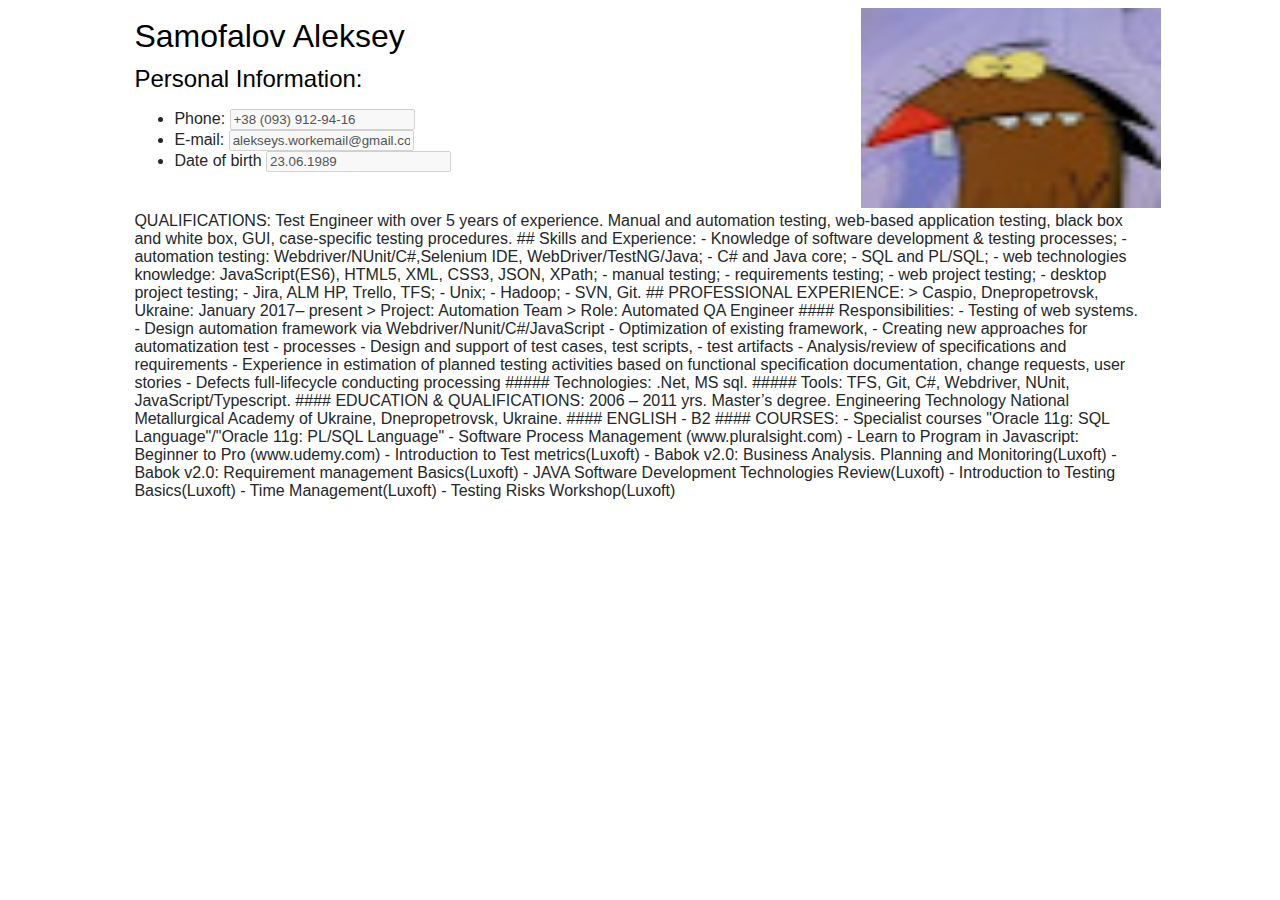
==== cv/index.html @ 08f561d4 "Init commit" ====
<!DOCTYPE html>
<html>

<head>
    <meta charset="UTF-8">
    <title>CV of Aleksey S.</title>
    <link rel="stylesheet" type="text/css" href="assets/style.css">
</head>

<body>
    <div class="container">
        <div class="content">
            <div class="personalinfo">
                <div>
                    <h1>Samofalov Aleksey</h1>
                    <h2>Personal Information:</h2>
                    <ul>
                        <li>
                            <label for="phone">Phone:</label>
                            <input name="phone" type="text" disabled value='+38 (093) 912-94-16'></input>
                        </li>
                        <li>
                            <label for="email">E-mail:</label>
                            <input name="email" type="email" disabled value='alekseys.workemail@gmail.com'></input>
                        </li>
                        <li>
                            <label for="birth">Date of birth</label>
                            <input name="birth" type="text" disabled value='23.06.1989'></input>
                        </li>
                    </ul>
                </div>
                <div>
                    <a id="myphoto" target="_blank" href="assets/img/photo.jpg">
                        <img src="assets/img/photo.jpg" alt="My ptoto">
                    </a>
                </div>
            </div>




            QUALIFICATIONS: Test Engineer with over 5 years of experience. Manual and automation testing, web-based
            application testing, black box and white
            box, GUI, case-specific testing procedures. ## Skills and Experience: - Knowledge of software development &
            testing processes; - automation testing: Webdriver/NUnit/C#,Selenium IDE, WebDriver/TestNG/Java; - C# and
            Java core; - SQL and PL/SQL;
            - web technologies knowledge: JavaScript(ES6), HTML5, XML, CSS3, JSON, XPath; - manual testing; -
            requirements testing; - web project testing; - desktop project testing; - Jira, ALM HP, Trello, TFS; - Unix;
            - Hadoop; - SVN, Git. ## PROFESSIONAL
            EXPERIENCE: > Caspio, Dnepropetrovsk, Ukraine: January 2017– present > Project: Automation Team > Role:
            Automated QA Engineer #### Responsibilities: - Testing of web systems. - Design automation framework via
            Webdriver/Nunit/C#/JavaScript - Optimization
            of existing framework, - Creating new approaches for automatization test - processes - Design and support of
            test cases, test scripts, - test artifacts - Analysis/review of specifications and requirements - Experience
            in estimation of planned
            testing activities based on functional specification documentation, change requests, user stories - Defects
            full-lifecycle conducting processing ##### Technologies: .Net, MS sql. ##### Tools: TFS, Git, C#, Webdriver,
            NUnit, JavaScript/Typescript.
            #### EDUCATION & QUALIFICATIONS: 2006 – 2011 yrs. Master’s degree. Engineering Technology National
            Metallurgical Academy of Ukraine, Dnepropetrovsk, Ukraine. #### ENGLISH - B2 #### COURSES: - Specialist
            courses "Oracle 11g: SQL Language"/"Oracle
            11g: PL/SQL Language" - Software Process Management (www.pluralsight.com) - Learn to Program in Javascript:
            Beginner to Pro (www.udemy.com) - Introduction to Test metrics(Luxoft) - Babok v2.0: Business Analysis.
            Planning and Monitoring(Luxoft)
            - Babok v2.0: Requirement management Basics(Luxoft) - JAVA Software Development Technologies Review(Luxoft)
            - Introduction to Testing Basics(Luxoft) - Time Management(Luxoft) - Testing Risks Workshop(Luxoft)
        </div>
    </div>

</body>

</html>
---- cv/assets/style.css ----
.container {
    margin: 0, 0;
    max-width: 1024px;
    margin: 0 10%;
    display: flex;
    align-items: center;
    justify-content: center;
    color: rgb(36, 39, 41);
    font-family: "Segoe UI", Arial, sans-serif;
}
.content{
    display: clear;
}
.personalinfo{
    display: flex; 
    flex-direction: row;
    justify-content: space-between;
    
}
h1,h2,h3,h4,h5,h6 {
    font-weight: 400;
    margin: 10px 0;
    color: #000;
}
img{
    padding: 0 5%;
    width:300px;
    height:200px;
}

@media (max-width: 850px) {
    .container {
        margin: 0 10%;
    }
}

@media (max-width: 400px) {
    .container {
        margin: 0 0%;
    }
}
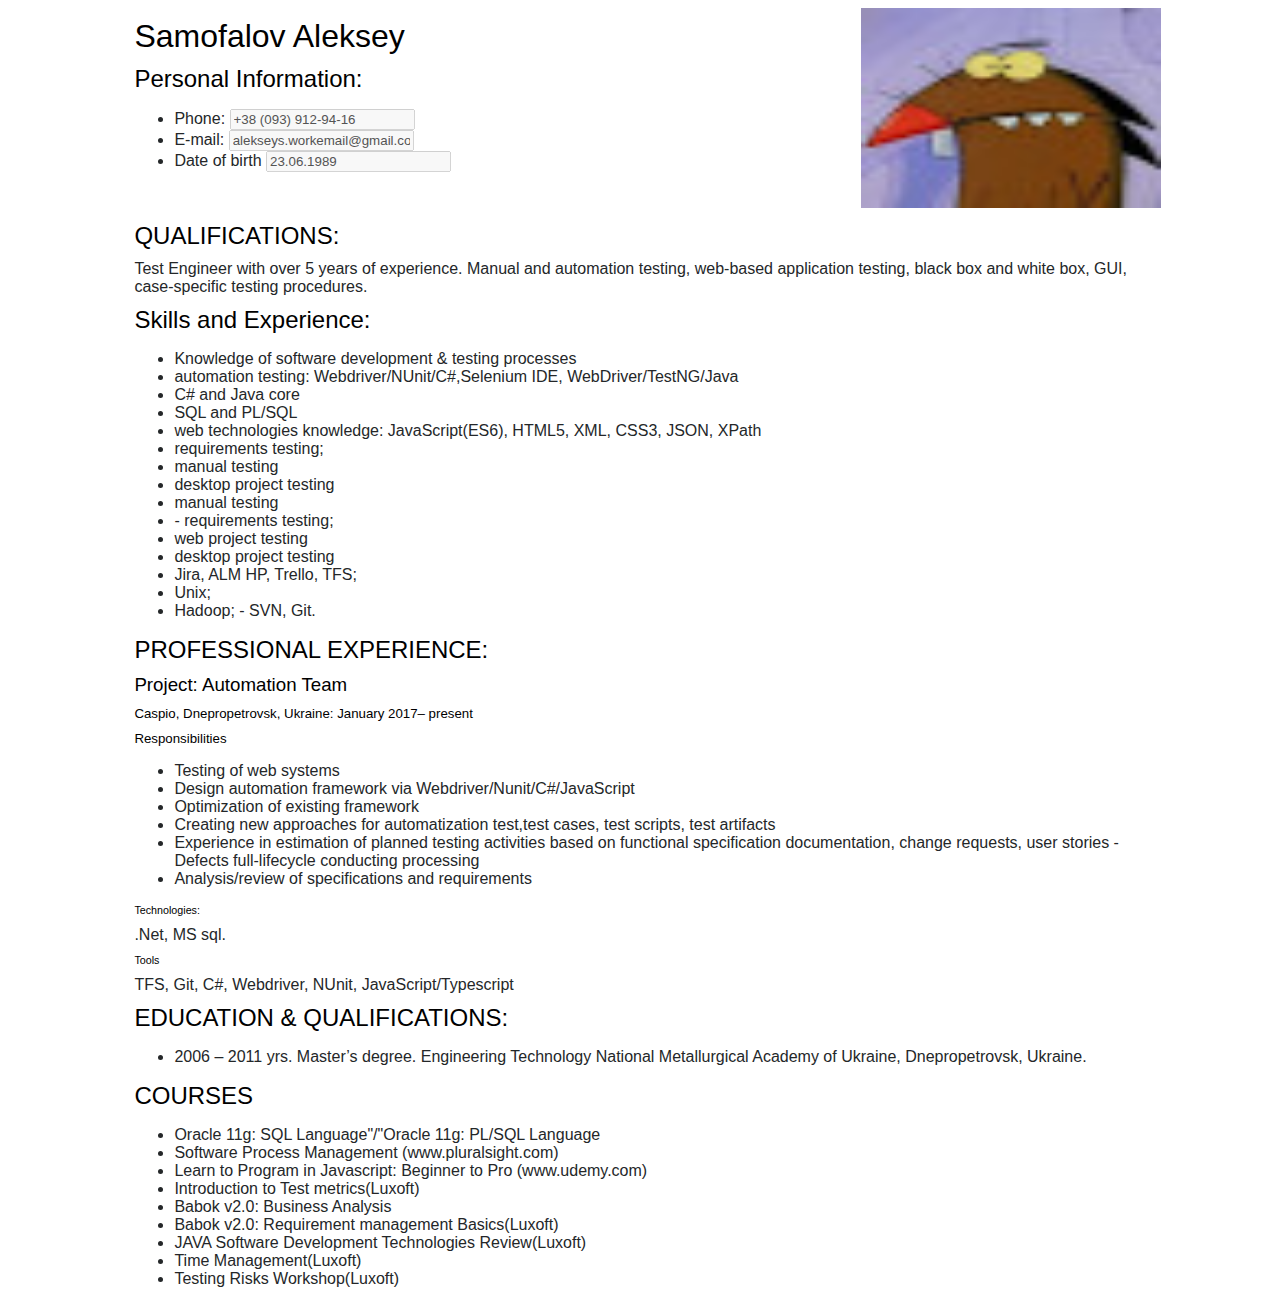
==== commit 48ec9b19: "Fix html" ====
--- a/cv/index.html
+++ b/cv/index.html
@@ -35,35 +35,84 @@
                     </a>
                 </div>
             </div>
+            <h2>QUALIFICATIONS:</h2>
 
 
 
+            Test Engineer with over 5 years of experience. Manual and automation testing, web-based
+            application testing, black box and white
+            box, GUI, case-specific testing procedures.
+            <div class="skills">
+                <h2>Skills and Experience:</h2>
+                <ul>
+                    <li>Knowledge of software development & testing processes</li>
+                    <li>automation testing: Webdriver/NUnit/C#,Selenium IDE, WebDriver/TestNG/Java</li>
+                    <li>C# and Java core</li>
+                    <li>SQL and PL/SQL</li>
+                    <li>web technologies knowledge: JavaScript(ES6), HTML5, XML, CSS3, JSON, XPath</li>
+                    <li>requirements testing;</li>
+                    <li>manual testing</li>
+                    <li>desktop project testing</li>
+                    <li>manual testing</li>
+                    <li>-
+                        requirements testing;</li>
+                    <li>web project testing</li>
+                    <li>desktop project testing</li>
+                    <li>Jira, ALM HP, Trello, TFS;</li>
+                    <li>Unix;</li>
+                    <li>Hadoop; - SVN, Git.</li>
+                </ul>
+            </div>
 
-            QUALIFICATIONS: Test Engineer with over 5 years of experience. Manual and automation testing, web-based
-            application testing, black box and white
-            box, GUI, case-specific testing procedures. ## Skills and Experience: - Knowledge of software development &
-            testing processes; - automation testing: Webdriver/NUnit/C#,Selenium IDE, WebDriver/TestNG/Java; - C# and
-            Java core; - SQL and PL/SQL;
-            - web technologies knowledge: JavaScript(ES6), HTML5, XML, CSS3, JSON, XPath; - manual testing; -
-            requirements testing; - web project testing; - desktop project testing; - Jira, ALM HP, Trello, TFS; - Unix;
-            - Hadoop; - SVN, Git. ## PROFESSIONAL
-            EXPERIENCE: > Caspio, Dnepropetrovsk, Ukraine: January 2017– present > Project: Automation Team > Role:
-            Automated QA Engineer #### Responsibilities: - Testing of web systems. - Design automation framework via
-            Webdriver/Nunit/C#/JavaScript - Optimization
-            of existing framework, - Creating new approaches for automatization test - processes - Design and support of
-            test cases, test scripts, - test artifacts - Analysis/review of specifications and requirements - Experience
-            in estimation of planned
-            testing activities based on functional specification documentation, change requests, user stories - Defects
-            full-lifecycle conducting processing ##### Technologies: .Net, MS sql. ##### Tools: TFS, Git, C#, Webdriver,
-            NUnit, JavaScript/Typescript.
-            #### EDUCATION & QUALIFICATIONS: 2006 – 2011 yrs. Master’s degree. Engineering Technology National
-            Metallurgical Academy of Ukraine, Dnepropetrovsk, Ukraine. #### ENGLISH - B2 #### COURSES: - Specialist
-            courses "Oracle 11g: SQL Language"/"Oracle
-            11g: PL/SQL Language" - Software Process Management (www.pluralsight.com) - Learn to Program in Javascript:
-            Beginner to Pro (www.udemy.com) - Introduction to Test metrics(Luxoft) - Babok v2.0: Business Analysis.
-            Planning and Monitoring(Luxoft)
-            - Babok v2.0: Requirement management Basics(Luxoft) - JAVA Software Development Technologies Review(Luxoft)
-            - Introduction to Testing Basics(Luxoft) - Time Management(Luxoft) - Testing Risks Workshop(Luxoft)
+            <div class="prof">
+                <h2>PROFESSIONAL EXPERIENCE:</h2>
+                <h3>Project: Automation Team</h3>
+                <h5>Caspio, Dnepropetrovsk, Ukraine: January 2017– present</h5>
+                <h5>Responsibilities</h5>
+                <ul>
+                    <li>Testing of web systems</li>
+                    <li>Design automation framework via
+                        Webdriver/Nunit/C#/JavaScript</li>
+                    <li>Optimization
+                        of existing framework</li>
+                    <li>Creating new approaches for automatization test,test cases, test scripts, test artifacts</li>
+                    <li>Experience
+                        in estimation of planned
+                        testing activities based on functional specification documentation, change requests, user
+                        stories - Defects
+                        full-lifecycle conducting processing</li>
+                    <li>Analysis/review of specifications and requirements</li>
+
+                </ul>
+                <h6>Technologies:</h6>
+                <span>.Net, MS sql.</span>
+                <h6>Tools</h6>
+                <span>TFS, Git, C#, Webdriver,
+                    NUnit, JavaScript/Typescript</span>
+            </div>
+            <div class="education">
+                <h2>EDUCATION & QUALIFICATIONS:</h2>
+                <ul>
+                    <li>2006 – 2011 yrs. Master’s degree. Engineering Technology National
+                        Metallurgical Academy of Ukraine, Dnepropetrovsk, Ukraine.</li>
+                </ul>
+            </div>
+            <div class="courses">
+                <h2>COURSES</h2>
+                <ul>
+                    <li>Oracle 11g: SQL Language"/"Oracle
+                        11g: PL/SQL Language</li>
+                    <li>Software Process Management (www.pluralsight.com)</li>
+                    <li>Learn to Program in Javascript:
+                        Beginner to Pro (www.udemy.com)</li>
+                    <li>Introduction to Test metrics(Luxoft)</li>
+                    <li>Babok v2.0: Business Analysis</li>
+                    <li>Babok v2.0: Requirement management Basics(Luxoft)</li>
+                    <li>JAVA Software Development Technologies Review(Luxoft)</li>
+                    <li>Time Management(Luxoft)</li>
+                    <li>Testing Risks Workshop(Luxoft)</li>
+                </ul>
+            </div>
         </div>
     </div>
 
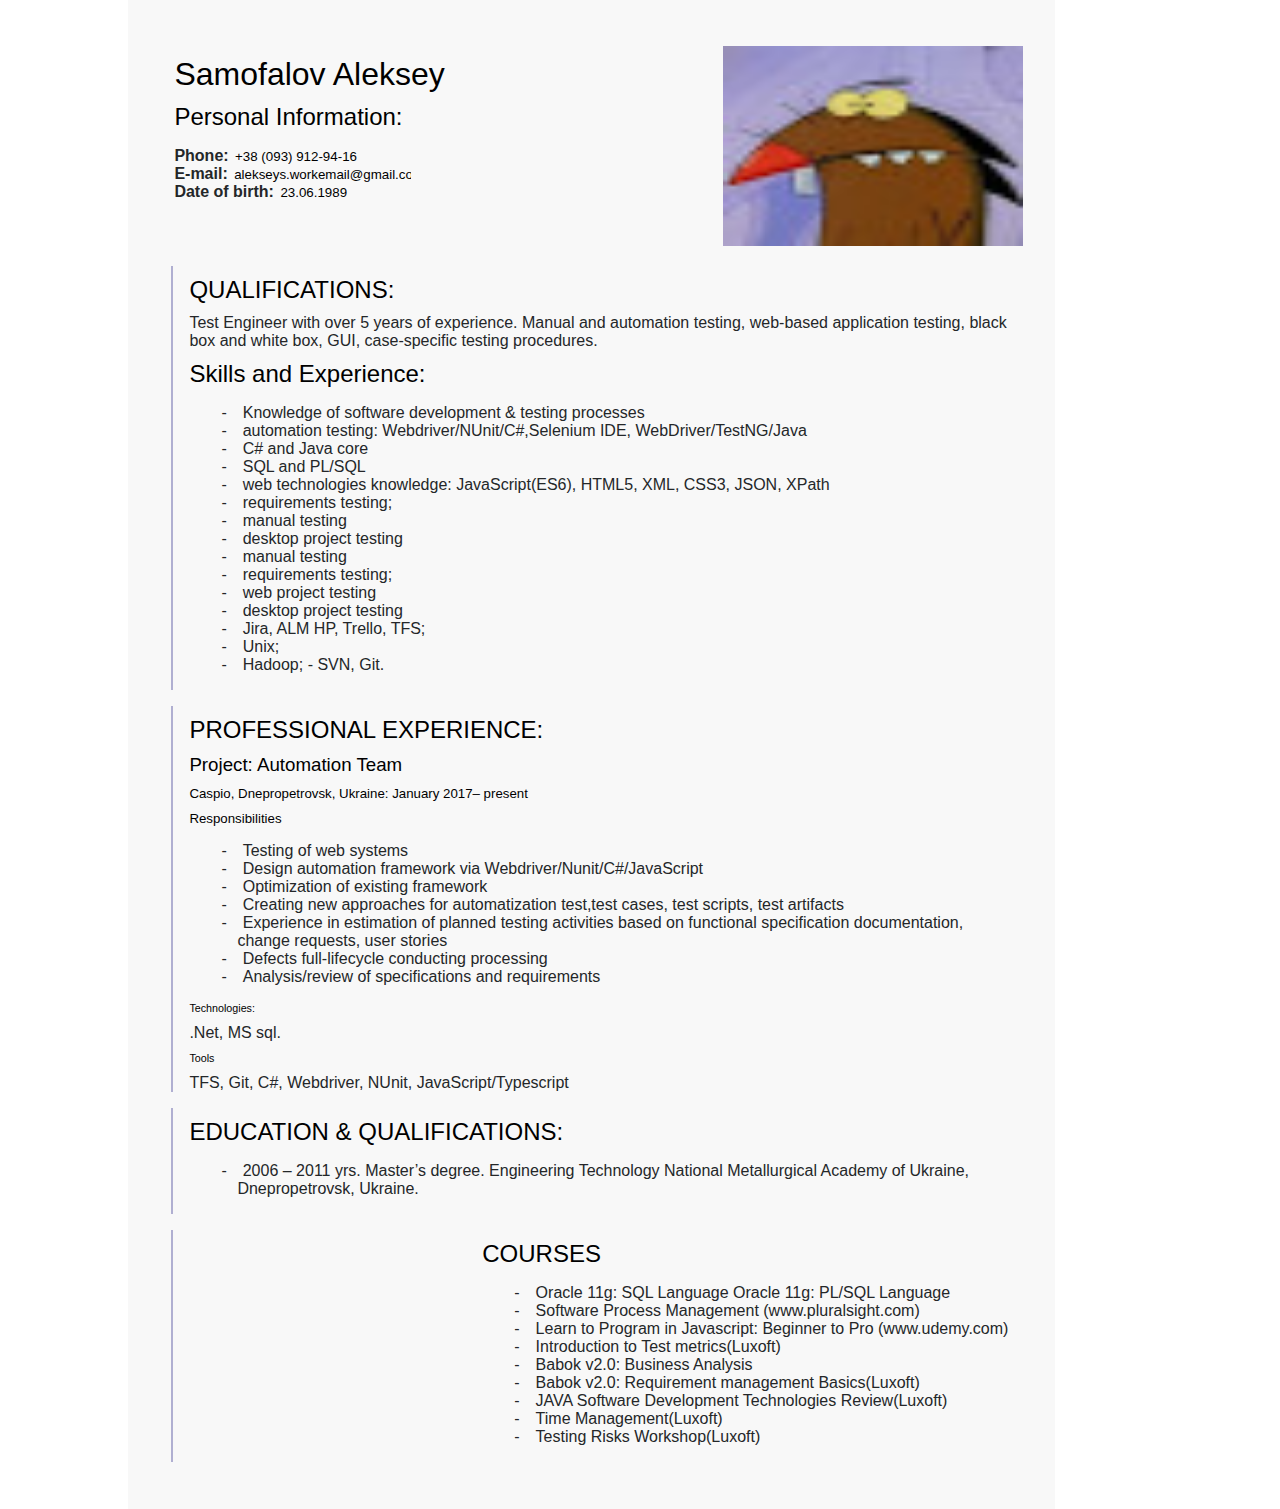
==== commit a665049f: "Fix media" ====
--- a/cv/index.html
+++ b/cv/index.html
@@ -10,17 +10,21 @@
 <body>
     <div class="container">
         <div class="content">
-            <div class="personalinfo">
-                <div>
-                    <h1>Samofalov Aleksey</h1>
+            <div class="personalinfo blocks">
+                <div class="block">
+
+                    <div>
+                        <h1>Samofalov Aleksey</h1>
+                    </div>
+
                     <h2>Personal Information:</h2>
-                    <ul>
+                    <ul class="personalIngoList">
                         <li>
-                            <label for="phone">Phone:</label>
+                            <label for="phone">Phone</label>
                             <input name="phone" type="text" disabled value='+38 (093) 912-94-16'></input>
                         </li>
                         <li>
-                            <label for="email">E-mail:</label>
+                            <label for="email">E-mail</label>
                             <input name="email" type="email" disabled value='alekseys.workemail@gmail.com'></input>
                         </li>
                         <li>
@@ -29,89 +33,97 @@
                         </li>
                     </ul>
                 </div>
-                <div>
+                <div class="block">
                     <a id="myphoto" target="_blank" href="assets/img/photo.jpg">
                         <img src="assets/img/photo.jpg" alt="My ptoto">
                     </a>
                 </div>
+
             </div>
-            <h2>QUALIFICATIONS:</h2>
 
 
 
-            Test Engineer with over 5 years of experience. Manual and automation testing, web-based
-            application testing, black box and white
-            box, GUI, case-specific testing procedures.
-            <div class="skills">
-                <h2>Skills and Experience:</h2>
-                <ul>
-                    <li>Knowledge of software development & testing processes</li>
-                    <li>automation testing: Webdriver/NUnit/C#,Selenium IDE, WebDriver/TestNG/Java</li>
-                    <li>C# and Java core</li>
-                    <li>SQL and PL/SQL</li>
-                    <li>web technologies knowledge: JavaScript(ES6), HTML5, XML, CSS3, JSON, XPath</li>
-                    <li>requirements testing;</li>
-                    <li>manual testing</li>
-                    <li>desktop project testing</li>
-                    <li>manual testing</li>
-                    <li>-
-                        requirements testing;</li>
-                    <li>web project testing</li>
-                    <li>desktop project testing</li>
-                    <li>Jira, ALM HP, Trello, TFS;</li>
-                    <li>Unix;</li>
-                    <li>Hadoop; - SVN, Git.</li>
-                </ul>
+            <div class="skills blocks">
+                <div class="verticalline"></div>
+                <div>
+                    <h2>QUALIFICATIONS:</h2>
+                    Test Engineer with over 5 years of experience. Manual and automation testing, web-based application
+                    testing, black box and white box, GUI, case-specific testing procedures.
+                    <h2>Skills and Experience:</h2>
+                    <ul>
+                        <li>Knowledge of software development & testing processes</li>
+                        <li>automation testing: Webdriver/NUnit/C#,Selenium IDE, WebDriver/TestNG/Java</li>
+                        <li>C# and Java core</li>
+                        <li>SQL and PL/SQL</li>
+                        <li>web technologies knowledge: JavaScript(ES6), HTML5, XML, CSS3, JSON, XPath</li>
+                        <li>requirements testing;</li>
+                        <li>manual testing</li>
+                        <li>desktop project testing</li>
+                        <li>manual testing</li>
+                        <li>requirements testing;</li>
+                        <li>web project testing</li>
+                        <li>desktop project testing</li>
+                        <li>Jira, ALM HP, Trello, TFS;</li>
+                        <li>Unix;</li>
+                        <li>Hadoop; - SVN, Git.</li>
+                    </ul>
+                </div>
             </div>
 
-            <div class="prof">
-                <h2>PROFESSIONAL EXPERIENCE:</h2>
-                <h3>Project: Automation Team</h3>
-                <h5>Caspio, Dnepropetrovsk, Ukraine: January 2017– present</h5>
-                <h5>Responsibilities</h5>
-                <ul>
-                    <li>Testing of web systems</li>
-                    <li>Design automation framework via
-                        Webdriver/Nunit/C#/JavaScript</li>
-                    <li>Optimization
-                        of existing framework</li>
-                    <li>Creating new approaches for automatization test,test cases, test scripts, test artifacts</li>
-                    <li>Experience
-                        in estimation of planned
-                        testing activities based on functional specification documentation, change requests, user
-                        stories - Defects
-                        full-lifecycle conducting processing</li>
-                    <li>Analysis/review of specifications and requirements</li>
+            <div class="blocks">
+                <div class="verticalline"></div>
+                <div>
+                    <h2>PROFESSIONAL EXPERIENCE:</h2>
+                    <h3>Project: Automation Team</h3>
+                    <h5>Caspio, Dnepropetrovsk, Ukraine: January 2017– present</h5>
+                    <h5>Responsibilities</h5>
+                    <ul>
+                        <li>Testing of web systems</li>
+                        <li>Design automation framework via Webdriver/Nunit/C#/JavaScript
+                        </li>
+                        <li>Optimization of existing framework</li>
+                        <li>Creating new approaches for automatization test,test cases, test scripts, test artifacts
+                        </li>
+                        <li>Experience in estimation of planned testing activities based on functional specification
+                            documentation, change requests, user stories</li>
+                        <li>Defects full-lifecycle conducting processing</li>
+                        <li>Analysis/review of specifications and requirements</li>
 
-                </ul>
-                <h6>Technologies:</h6>
-                <span>.Net, MS sql.</span>
-                <h6>Tools</h6>
-                <span>TFS, Git, C#, Webdriver,
-                    NUnit, JavaScript/Typescript</span>
+                    </ul>
+                    <h6>Technologies:</h6>
+                    <span>.Net, MS sql.</span>
+                    <h6>Tools</h6>
+                    <span>TFS, Git, C#, Webdriver,
+                        NUnit, JavaScript/Typescript</span>
+                </div>
+
             </div>
-            <div class="education">
-                <h2>EDUCATION & QUALIFICATIONS:</h2>
-                <ul>
-                    <li>2006 – 2011 yrs. Master’s degree. Engineering Technology National
-                        Metallurgical Academy of Ukraine, Dnepropetrovsk, Ukraine.</li>
-                </ul>
+            <div class="blocks">
+                <div class="verticalline"></div>
+                <div>
+                    <h2>EDUCATION & QUALIFICATIONS:</h2>
+                    <ul>
+                        <li>2006 – 2011 yrs. Master’s degree. Engineering Technology National Metallurgical Academy of
+                            Ukraine, Dnepropetrovsk, Ukraine.</li>
+                    </ul>
+                </div>
             </div>
-            <div class="courses">
-                <h2>COURSES</h2>
-                <ul>
-                    <li>Oracle 11g: SQL Language"/"Oracle
-                        11g: PL/SQL Language</li>
-                    <li>Software Process Management (www.pluralsight.com)</li>
-                    <li>Learn to Program in Javascript:
-                        Beginner to Pro (www.udemy.com)</li>
-                    <li>Introduction to Test metrics(Luxoft)</li>
-                    <li>Babok v2.0: Business Analysis</li>
-                    <li>Babok v2.0: Requirement management Basics(Luxoft)</li>
-                    <li>JAVA Software Development Technologies Review(Luxoft)</li>
-                    <li>Time Management(Luxoft)</li>
-                    <li>Testing Risks Workshop(Luxoft)</li>
-                </ul>
+            <div class="blocks">
+                <div class="verticalline"></div>
+                <div>
+                    <h2>COURSES</h2>
+                    <ul>
+                        <li>Oracle 11g: SQL Language Oracle 11g: PL/SQL Language</li>
+                        <li>Software Process Management (www.pluralsight.com)</li>
+                        <li>Learn to Program in Javascript: Beginner to Pro (www.udemy.com)</li>
+                        <li>Introduction to Test metrics(Luxoft)</li>
+                        <li>Babok v2.0: Business Analysis</li>
+                        <li>Babok v2.0: Requirement management Basics(Luxoft)</li>
+                        <li>JAVA Software Development Technologies Review(Luxoft)</li>
+                        <li>Time Management(Luxoft)</li>
+                        <li>Testing Risks Workshop(Luxoft)</li>
+                    </ul>
+                </div>
             </div>
         </div>
     </div>
--- a/cv/assets/style.css
+++ b/cv/assets/style.css
@@ -1,41 +1,113 @@
+body {
+    margin: 0;
+    padding: 0;
+}
+
 .container {
-    margin: 0, 0;
-    max-width: 1024px;
-    margin: 0 10%;
+    max-width: 850px;
+    margin: 0% 10% 0%;
+    padding: 3%;
     display: flex;
     align-items: center;
     justify-content: center;
     color: rgb(36, 39, 41);
     font-family: "Segoe UI", Arial, sans-serif;
+    background: #f8f8f8f0;
 }
-.content{
+
+.content {
     display: clear;
 }
-.personalinfo{
-    display: flex; 
+
+.personalinfo, .blocks {
+    display: flex;
     flex-direction: row;
     justify-content: space-between;
-    
+    padding: 0.5em;
 }
-h1,h2,h3,h4,h5,h6 {
+
+.verticalline {
+    border-left: 2px solid #b0afd1;
+    margin-left: -3px;
+    margin-right: 1em;
+    top: 0;
+}
+
+h1, h2, h3, h4, h5, h6 {
     font-weight: 400;
     margin: 10px 0;
     color: #000;
 }
-img{
+
+ul {
+    list-style: none;
+    margin-left: 0;
+    padding-left: 2em;
+}
+
+.personalinfo ul {
+    padding: 0;
+}
+
+ul:not(.personalIngoList)>li {
+    padding-left: 1em;
+    text-indent: -1em;
+}
+
+ul:not(.personalIngoList)>li:before {
+    content: "-";
+    padding-right: 1em;
+}
+
+img {
     padding: 0 5%;
-    width:300px;
-    height:200px;
+    width: 300px;
+    height: 200px;
+}
+
+label {
+    font-weight: bold;
+}
+
+label:after {
+    content: ":";
+}
+
+input {
+    border: 0;
+    outline: none;
+    color: #000;
+    color: rgb(0, 0, 0);
+    background: #f8f8f8f0;
 }
 
 @media (max-width: 850px) {
     .container {
         margin: 0 10%;
+        display: flex;
+    }
+    .personalinfo {
+        display: flex;
+        flex-direction: column-reverse;
+        align-items: center;
     }
 }
 
-@media (max-width: 400px) {
+@media (max-width: 560px) {
     .container {
-        margin: 0 0%;
+        margin: 1% 1%;
+        padding: 0%;
+        min-width: 320px;
+    }
+    img {
+        padding: 0%;
+        width: 150px;
+        height: 100px;
+    }
+    h1, h2, h3, h4, h5, h6 {
+        font-weight: 320;
+    }
+    ul {
+        padding-left: 0.25em;
     }
 }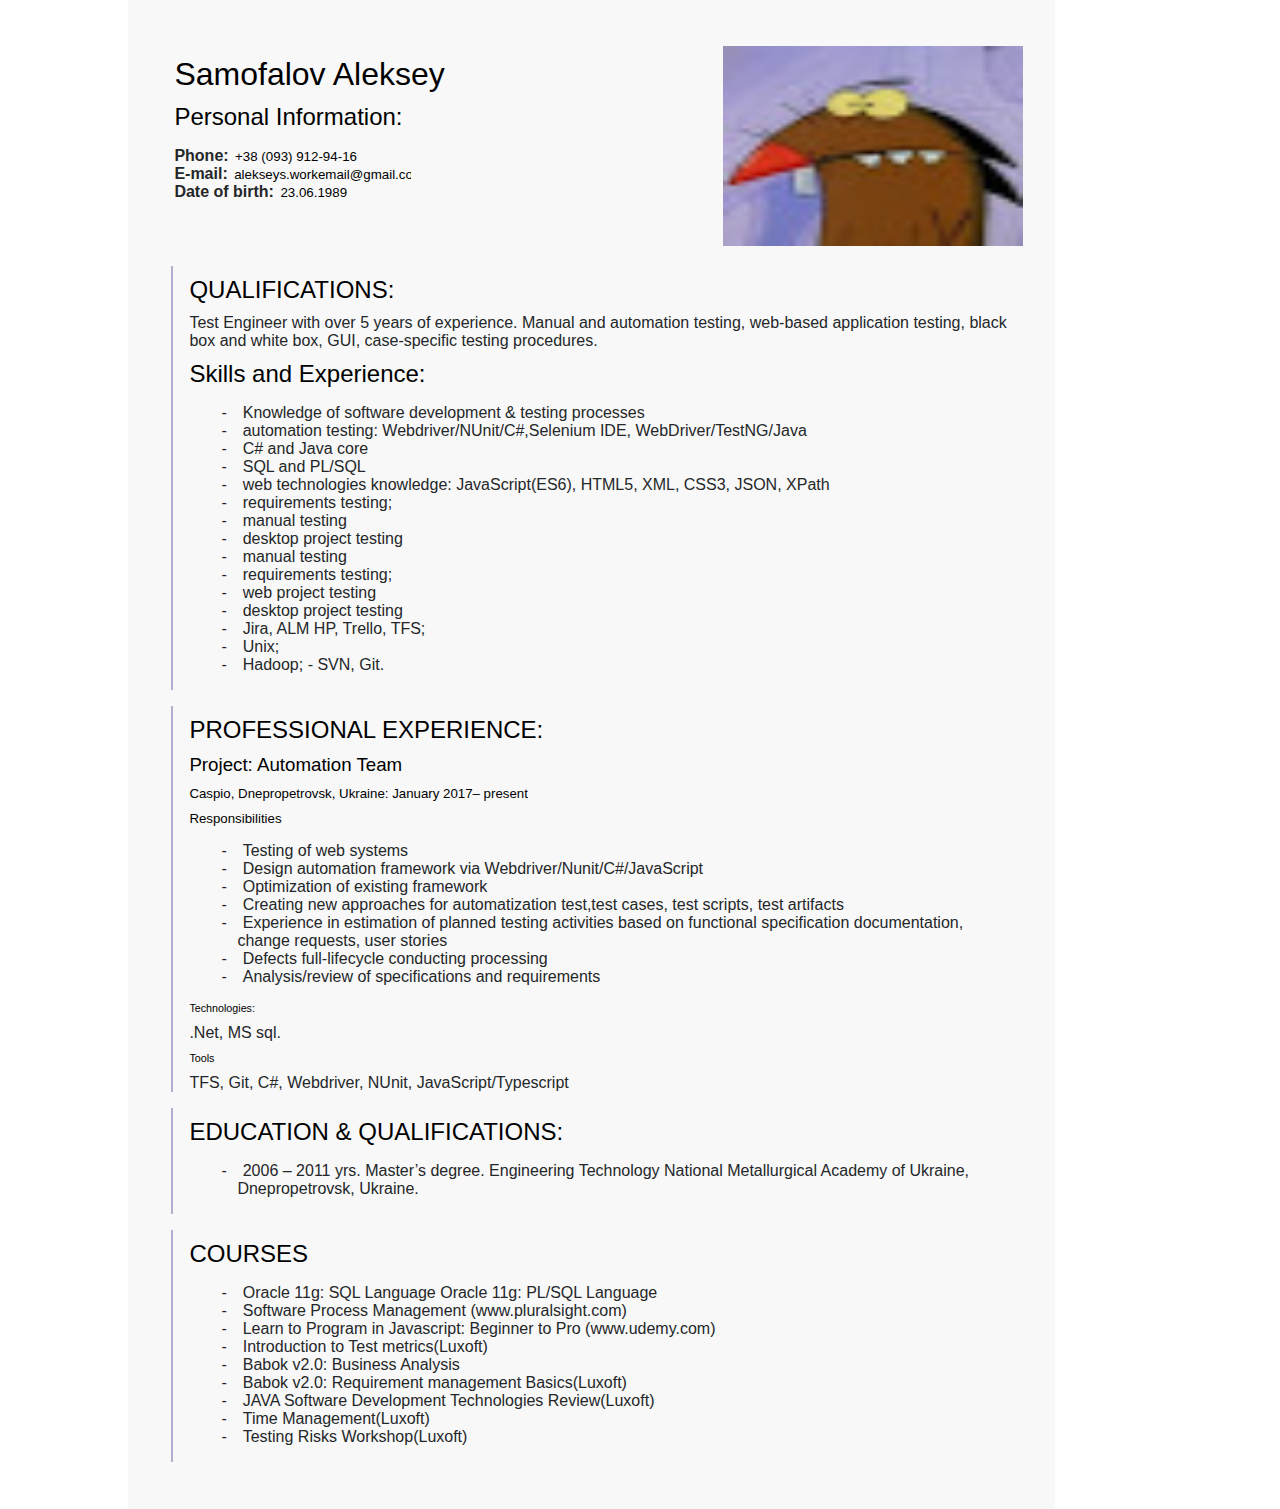
==== commit 4728b09c: "Fix flexbox" ====
--- a/cv/index.html
+++ b/cv/index.html
@@ -10,7 +10,7 @@
 <body>
     <div class="container">
         <div class="content">
-            <div class="personalinfo blocks">
+            <div class="personal_info blocks">
                 <div class="block">
 
                     <div>
--- a/cv/assets/style.css
+++ b/cv/assets/style.css
@@ -19,11 +19,15 @@
     display: clear;
 }
 
-.personalinfo, .blocks {
+.blocks {
     display: flex;
     flex-direction: row;
+    /* justify-content: space-around; */
+    padding: 0.5em;
+}
+
+.personal_info {
     justify-content: space-between;
-    padding: 0.5em;
 }
 
 .verticalline {
@@ -46,6 +50,10 @@
 }
 
 .personalinfo ul {
+    padding: 0;
+}
+
+.personalIngoList {
     padding: 0;
 }
 
@@ -86,7 +94,7 @@
         margin: 0 10%;
         display: flex;
     }
-    .personalinfo {
+    .personal_info {
         display: flex;
         flex-direction: column-reverse;
         align-items: center;
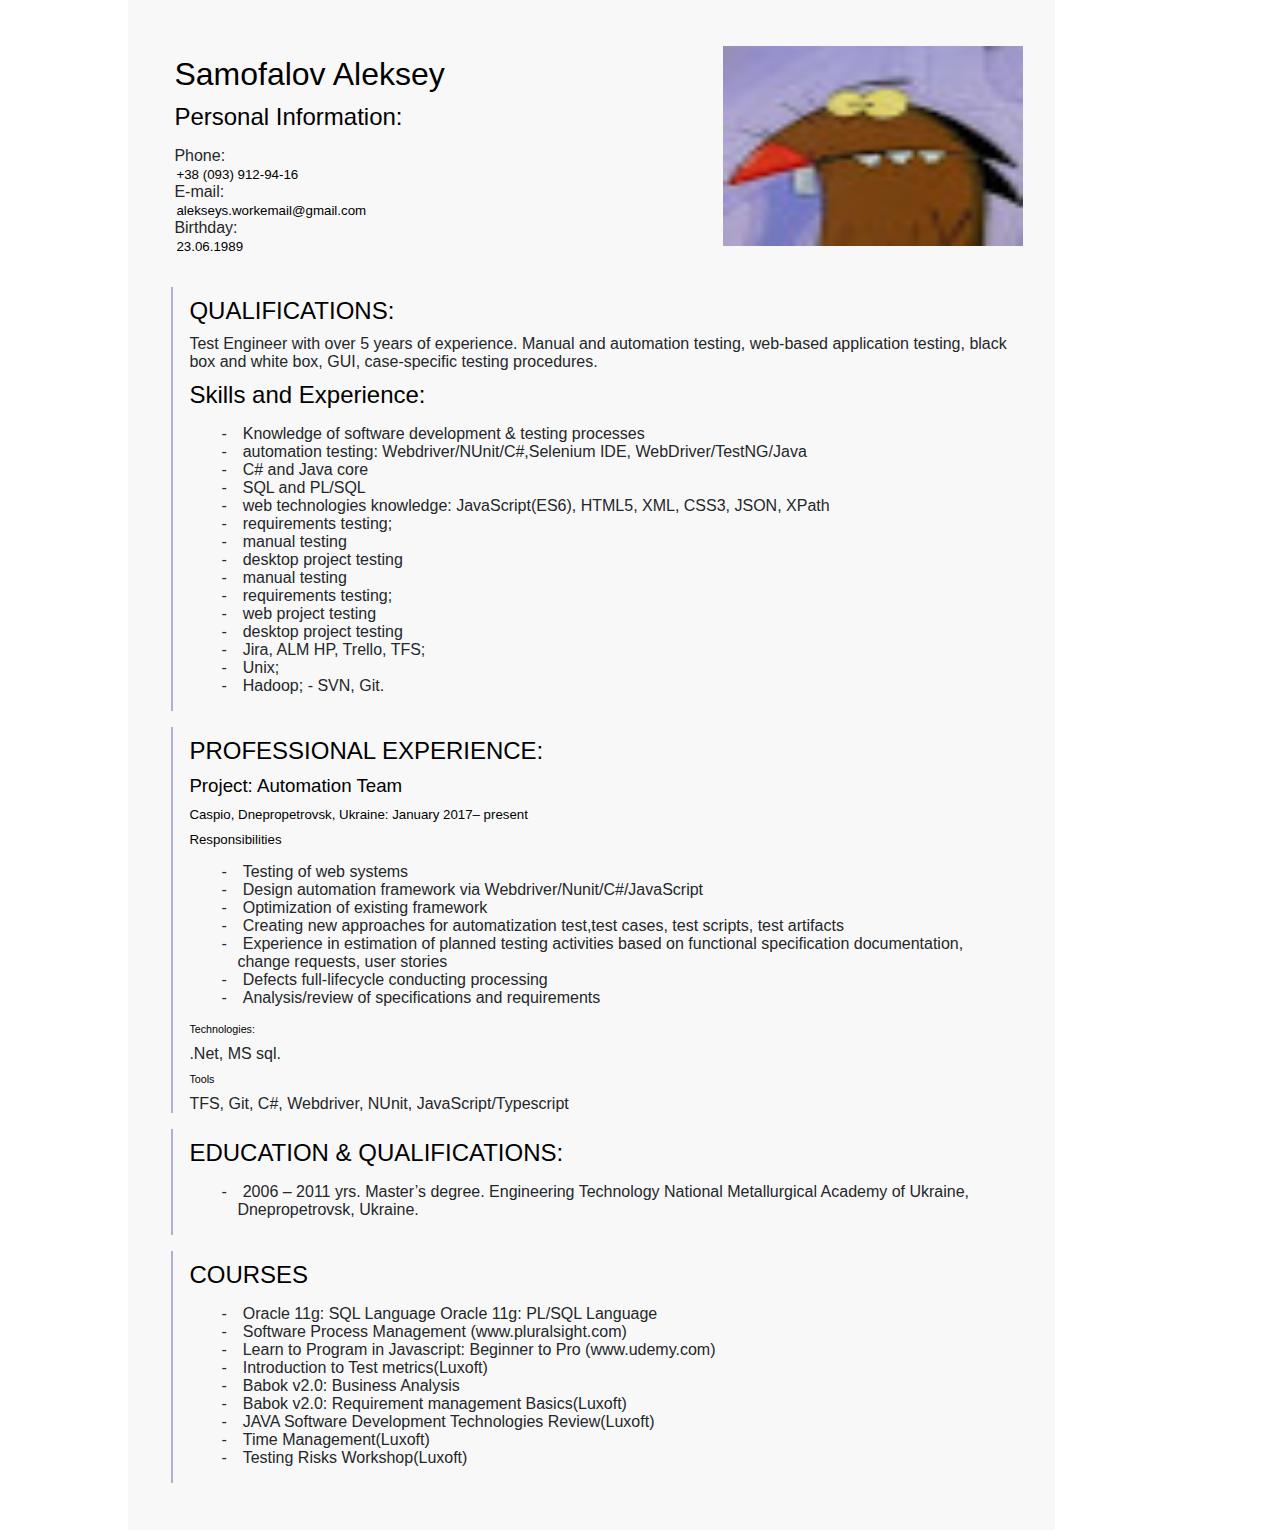
==== commit 5906a2e1: "Fix labels and inputs" ====
--- a/cv/index.html
+++ b/cv/index.html
@@ -28,7 +28,7 @@
                             <input name="email" type="email" disabled value='alekseys.workemail@gmail.com'></input>
                         </li>
                         <li>
-                            <label for="birth">Date of birth</label>
+                            <label for="birth">Birthday</label>
                             <input name="birth" type="text" disabled value='23.06.1989'></input>
                         </li>
                     </ul>
--- a/cv/assets/style.css
+++ b/cv/assets/style.css
@@ -74,7 +74,9 @@
 }
 
 label {
-    font-weight: bold;
+    text-align: left;
+    display: inline-block;
+    width: 25%;
 }
 
 label:after {
@@ -82,6 +84,7 @@
 }
 
 input {
+    width: 72%;
     border: 0;
     outline: none;
     color: #000;
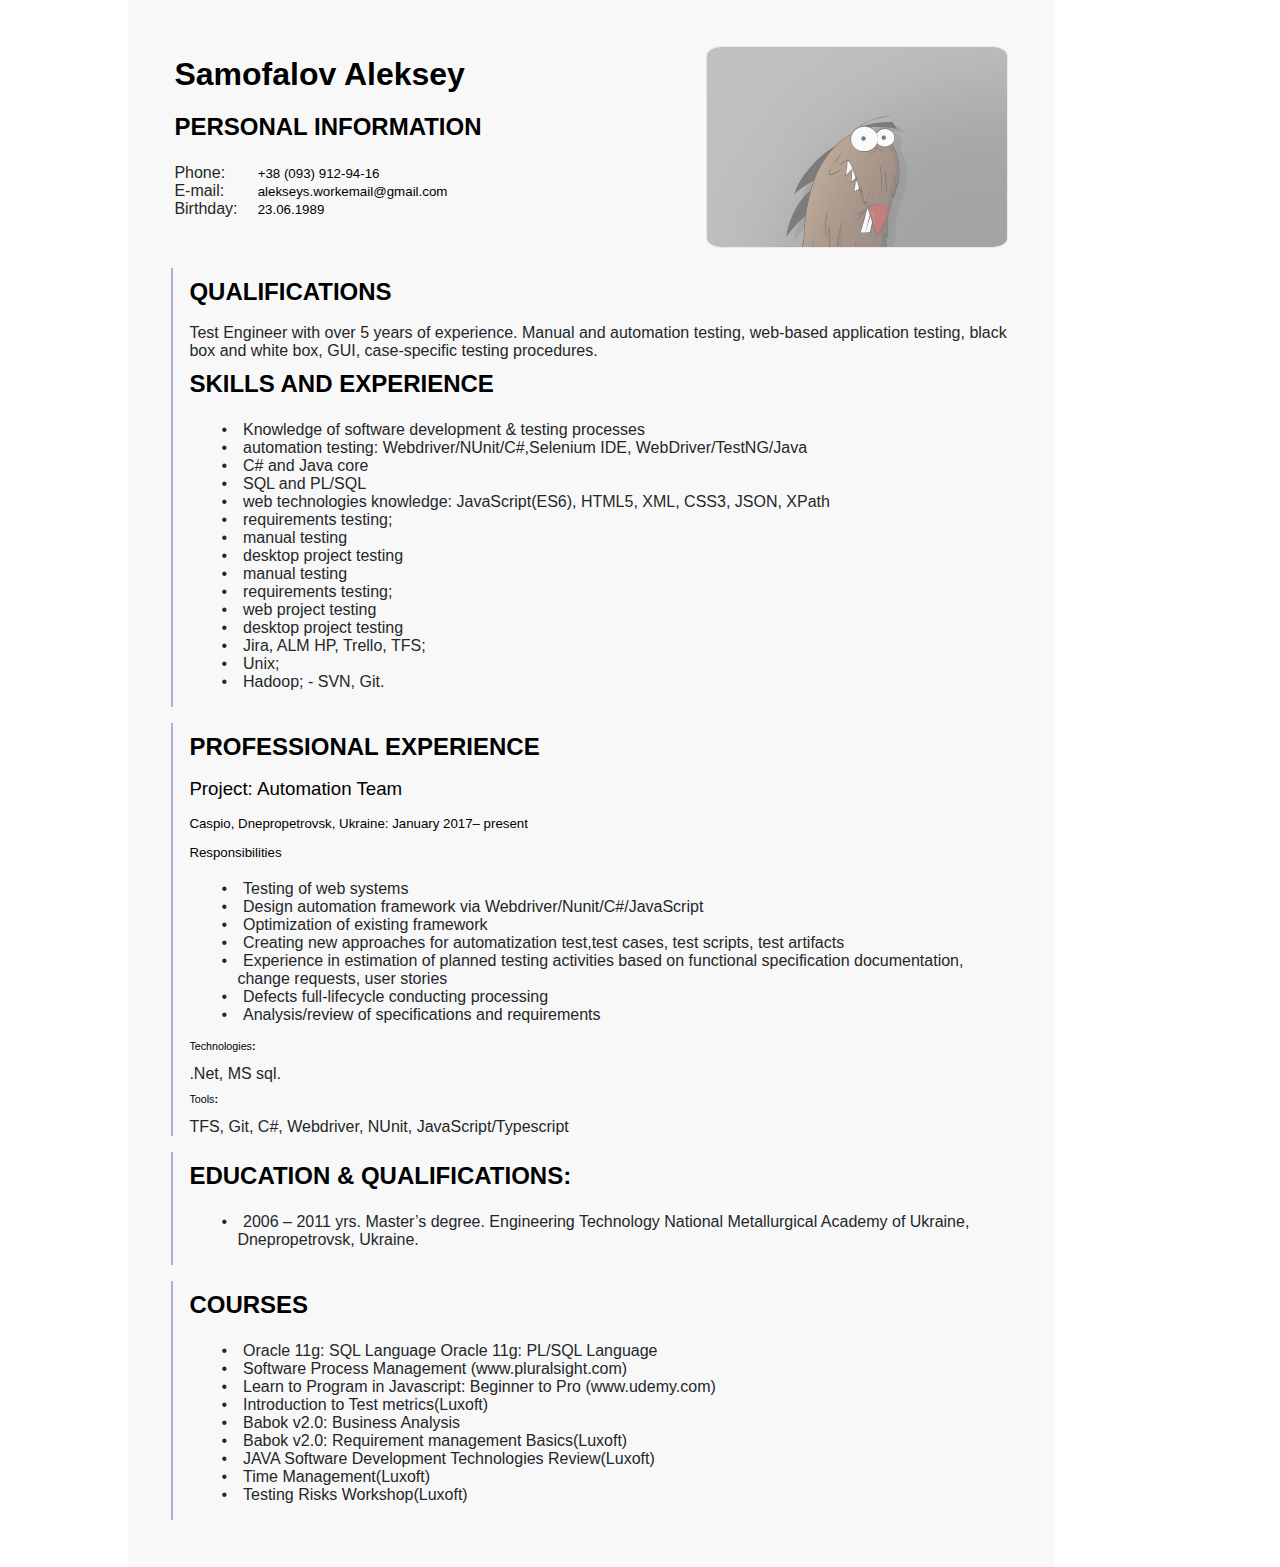
==== commit 3f78811e: "Add animation" ====
--- a/cv/index.html
+++ b/cv/index.html
@@ -13,11 +13,11 @@
             <div class="personal_info blocks">
                 <div class="block">
 
-                    <div>
+                    <div class="nameOfperson">
                         <h1>Samofalov Aleksey</h1>
                     </div>
 
-                    <h2>Personal Information:</h2>
+                    <h2>Personal Information</h2>
                     <ul class="personalIngoList">
                         <li>
                             <label for="phone">Phone</label>
@@ -46,10 +46,10 @@
             <div class="skills blocks">
                 <div class="verticalline"></div>
                 <div>
-                    <h2>QUALIFICATIONS:</h2>
+                    <h2>QUALIFICATIONS</h2>
                     Test Engineer with over 5 years of experience. Manual and automation testing, web-based application
                     testing, black box and white box, GUI, case-specific testing procedures.
-                    <h2>Skills and Experience:</h2>
+                    <h2>Skills and Experience</h2>
                     <ul>
                         <li>Knowledge of software development & testing processes</li>
                         <li>automation testing: Webdriver/NUnit/C#,Selenium IDE, WebDriver/TestNG/Java</li>
@@ -73,7 +73,7 @@
             <div class="blocks">
                 <div class="verticalline"></div>
                 <div>
-                    <h2>PROFESSIONAL EXPERIENCE:</h2>
+                    <h2>PROFESSIONAL EXPERIENCE</h2>
                     <h3>Project: Automation Team</h3>
                     <h5>Caspio, Dnepropetrovsk, Ukraine: January 2017– present</h5>
                     <h5>Responsibilities</h5>
@@ -90,7 +90,7 @@
                         <li>Analysis/review of specifications and requirements</li>
 
                     </ul>
-                    <h6>Technologies:</h6>
+                    <h6>Technologies</h6>
                     <span>.Net, MS sql.</span>
                     <h6>Tools</h6>
                     <span>TFS, Git, C#, Webdriver,
--- a/cv/assets/style.css
+++ b/cv/assets/style.css
@@ -13,6 +13,7 @@
     color: rgb(36, 39, 41);
     font-family: "Segoe UI", Arial, sans-serif;
     background: #f8f8f8f0;
+    animation: 3s ease-out 0s 1 container;
 }
 
 .content {
@@ -22,12 +23,15 @@
 .blocks {
     display: flex;
     flex-direction: row;
-    /* justify-content: space-around; */
     padding: 0.5em;
 }
 
 .personal_info {
     justify-content: space-between;
+}
+
+.nameOfperson>h1 {
+    font-weight: bold;
 }
 
 .verticalline {
@@ -39,8 +43,19 @@
 
 h1, h2, h3, h4, h5, h6 {
     font-weight: 400;
+    padding-bottom: .3em;
     margin: 10px 0;
     color: #000;
+}
+
+h2 {
+    text-transform: uppercase;
+    font-weight: 600;
+}
+
+h6:after {
+    content: ":";
+    font-weight: bolder;
 }
 
 ul {
@@ -63,14 +78,26 @@
 }
 
 ul:not(.personalIngoList)>li:before {
-    content: "-";
+    list-style-type: disc;
+    content: "•";
     padding-right: 1em;
 }
 
 img {
-    padding: 0 5%;
+    border: 1px solid #ddd;
     width: 300px;
     height: 200px;
+    opacity: 0.5;
+    transition: all 2s ease-in-out;
+    border-radius: 5%;
+    box-shadow: 0 0;
+}
+
+img:hover {
+    opacity: 1;
+    border-radius: 5%;
+    box-shadow: 0 0 0 3px rgba(117, 117, 117, 1);
+    transition: all 2s ease-in-out;
 }
 
 label {
@@ -92,7 +119,7 @@
     background: #f8f8f8f0;
 }
 
-@media (max-width: 850px) {
+@media (min-width: 560px) and (max-width: 850px) {
     .container {
         margin: 0 10%;
         display: flex;
@@ -104,16 +131,21 @@
     }
 }
 
-@media (max-width: 560px) {
+@media (min-width: 320px) and (max-width: 559px) {
     .container {
         margin: 1% 1%;
         padding: 0%;
         min-width: 320px;
     }
+    .personal_info {
+        display: flex;
+        flex-direction: column-reverse;
+        align-items: center;
+    }
     img {
         padding: 0%;
-        width: 150px;
-        height: 100px;
+        width: 300px;
+        height: 200px;
     }
     h1, h2, h3, h4, h5, h6 {
         font-weight: 320;
@@ -121,4 +153,21 @@
     ul {
         padding-left: 0.25em;
     }
+}
+
+@keyframes container {
+    0% {
+        transform: translateY(-100%);
+    }
+    100% {
+        transform: translateY(0);
+    }
+    0% {
+        opacity: 0;
+        color: hsla(224, 100%, 50%, 0.945);
+        background: #f8f7f7f0;
+    }
+    100% {
+        opacity: 1;
+    }
 }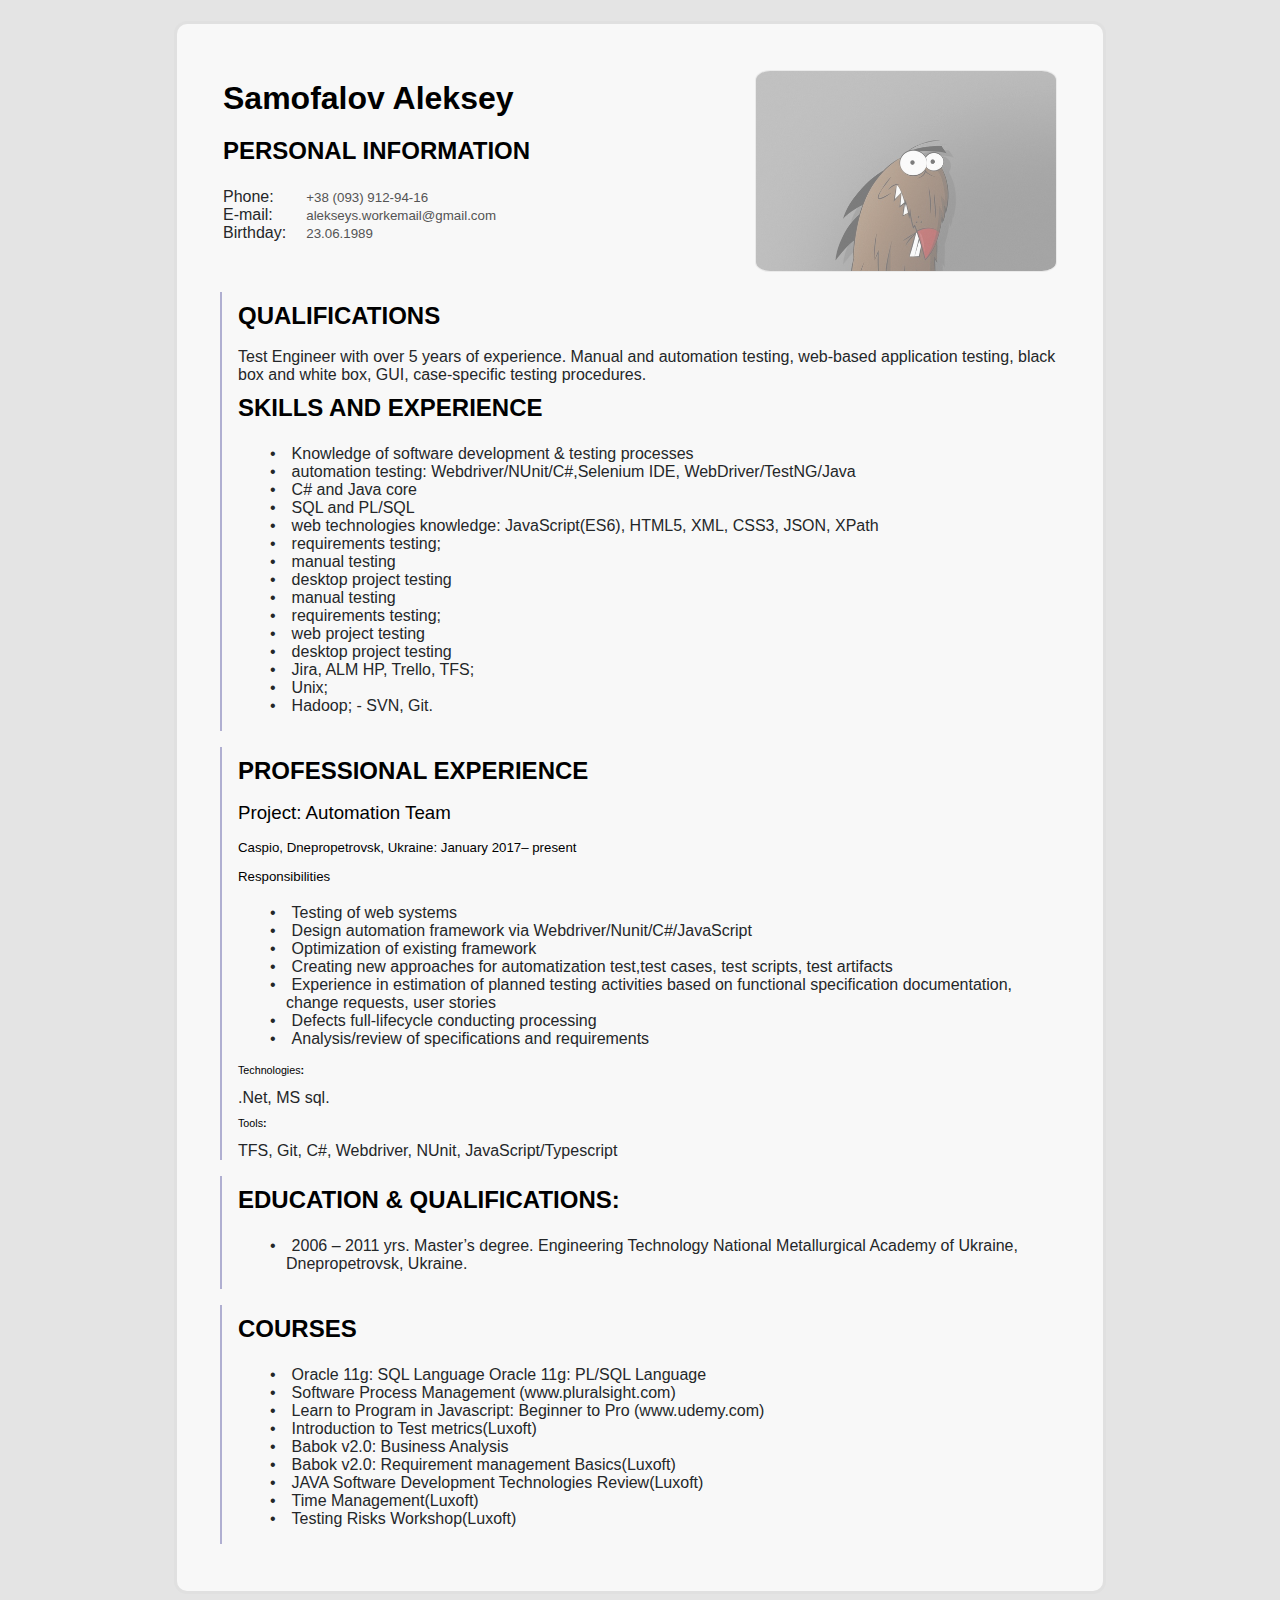
==== commit 7bb7d891: "Fix Animation" ====
--- a/cv/index.html
+++ b/cv/index.html
@@ -8,126 +8,131 @@
 </head>
 
 <body>
-    <div class="container">
-        <div class="content">
-            <div class="personal_info blocks">
-                <div class="block">
+    <div id="container">
+        <div id="centercontainer">
+            <div class="content">
+                <div class="personal_info blocks">
+                    <div class="block">
 
-                    <div class="nameOfperson">
-                        <h1>Samofalov Aleksey</h1>
+                        <div class="nameOfperson">
+                            <h1>Samofalov Aleksey</h1>
+                        </div>
+
+                        <h2>Personal Information</h2>
+                        <ul class="personalIngoList">
+                            <li>
+                                <label for="phone">Phone</label>
+                                <input name="phone" type="text" disabled value='+38 (093) 912-94-16'></input>
+                            </li>
+                            <li>
+                                <label for="email">E-mail</label>
+                                <input name="email" type="email" disabled value='alekseys.workemail@gmail.com'></input>
+                            </li>
+                            <li>
+                                <label for="birth">Birthday</label>
+                                <input name="birth" type="text" disabled value='23.06.1989'></input>
+                            </li>
+                        </ul>
+                    </div>
+                    <div class="block">
+                        <a id="myphoto" target="_blank" href="assets/img/photo.jpg">
+                            <img src="assets/img/photo.jpg" alt="My ptoto">
+                        </a>
                     </div>
 
-                    <h2>Personal Information</h2>
-                    <ul class="personalIngoList">
-                        <li>
-                            <label for="phone">Phone</label>
-                            <input name="phone" type="text" disabled value='+38 (093) 912-94-16'></input>
-                        </li>
-                        <li>
-                            <label for="email">E-mail</label>
-                            <input name="email" type="email" disabled value='alekseys.workemail@gmail.com'></input>
-                        </li>
-                        <li>
-                            <label for="birth">Birthday</label>
-                            <input name="birth" type="text" disabled value='23.06.1989'></input>
-                        </li>
-                    </ul>
                 </div>
-                <div class="block">
-                    <a id="myphoto" target="_blank" href="assets/img/photo.jpg">
-                        <img src="assets/img/photo.jpg" alt="My ptoto">
-                    </a>
-                </div>
-
-            </div>
 
 
 
-            <div class="skills blocks">
-                <div class="verticalline"></div>
-                <div>
-                    <h2>QUALIFICATIONS</h2>
-                    Test Engineer with over 5 years of experience. Manual and automation testing, web-based application
-                    testing, black box and white box, GUI, case-specific testing procedures.
-                    <h2>Skills and Experience</h2>
-                    <ul>
-                        <li>Knowledge of software development & testing processes</li>
-                        <li>automation testing: Webdriver/NUnit/C#,Selenium IDE, WebDriver/TestNG/Java</li>
-                        <li>C# and Java core</li>
-                        <li>SQL and PL/SQL</li>
-                        <li>web technologies knowledge: JavaScript(ES6), HTML5, XML, CSS3, JSON, XPath</li>
-                        <li>requirements testing;</li>
-                        <li>manual testing</li>
-                        <li>desktop project testing</li>
-                        <li>manual testing</li>
-                        <li>requirements testing;</li>
-                        <li>web project testing</li>
-                        <li>desktop project testing</li>
-                        <li>Jira, ALM HP, Trello, TFS;</li>
-                        <li>Unix;</li>
-                        <li>Hadoop; - SVN, Git.</li>
-                    </ul>
-                </div>
-            </div>
-
-            <div class="blocks">
-                <div class="verticalline"></div>
-                <div>
-                    <h2>PROFESSIONAL EXPERIENCE</h2>
-                    <h3>Project: Automation Team</h3>
-                    <h5>Caspio, Dnepropetrovsk, Ukraine: January 2017– present</h5>
-                    <h5>Responsibilities</h5>
-                    <ul>
-                        <li>Testing of web systems</li>
-                        <li>Design automation framework via Webdriver/Nunit/C#/JavaScript
-                        </li>
-                        <li>Optimization of existing framework</li>
-                        <li>Creating new approaches for automatization test,test cases, test scripts, test artifacts
-                        </li>
-                        <li>Experience in estimation of planned testing activities based on functional specification
-                            documentation, change requests, user stories</li>
-                        <li>Defects full-lifecycle conducting processing</li>
-                        <li>Analysis/review of specifications and requirements</li>
-
-                    </ul>
-                    <h6>Technologies</h6>
-                    <span>.Net, MS sql.</span>
-                    <h6>Tools</h6>
-                    <span>TFS, Git, C#, Webdriver,
-                        NUnit, JavaScript/Typescript</span>
+                <div class="skills blocks">
+                    <div class="verticalline"></div>
+                    <div>
+                        <h2>QUALIFICATIONS</h2>
+                        Test Engineer with over 5 years of experience. Manual and automation testing, web-based
+                        application
+                        testing, black box and white box, GUI, case-specific testing procedures.
+                        <h2>Skills and Experience</h2>
+                        <ul>
+                            <li>Knowledge of software development & testing processes</li>
+                            <li>automation testing: Webdriver/NUnit/C#,Selenium IDE, WebDriver/TestNG/Java</li>
+                            <li>C# and Java core</li>
+                            <li>SQL and PL/SQL</li>
+                            <li>web technologies knowledge: JavaScript(ES6), HTML5, XML, CSS3, JSON, XPath</li>
+                            <li>requirements testing;</li>
+                            <li>manual testing</li>
+                            <li>desktop project testing</li>
+                            <li>manual testing</li>
+                            <li>requirements testing;</li>
+                            <li>web project testing</li>
+                            <li>desktop project testing</li>
+                            <li>Jira, ALM HP, Trello, TFS;</li>
+                            <li>Unix;</li>
+                            <li>Hadoop; - SVN, Git.</li>
+                        </ul>
+                    </div>
                 </div>
 
-            </div>
-            <div class="blocks">
-                <div class="verticalline"></div>
-                <div>
-                    <h2>EDUCATION & QUALIFICATIONS:</h2>
-                    <ul>
-                        <li>2006 – 2011 yrs. Master’s degree. Engineering Technology National Metallurgical Academy of
-                            Ukraine, Dnepropetrovsk, Ukraine.</li>
-                    </ul>
+                <div class="blocks">
+                    <div class="verticalline"></div>
+                    <div>
+                        <h2>PROFESSIONAL EXPERIENCE</h2>
+                        <h3>Project: Automation Team</h3>
+                        <h5>Caspio, Dnepropetrovsk, Ukraine: January 2017– present</h5>
+                        <h5>Responsibilities</h5>
+                        <ul>
+                            <li>Testing of web systems</li>
+                            <li>Design automation framework via Webdriver/Nunit/C#/JavaScript
+                            </li>
+                            <li>Optimization of existing framework</li>
+                            <li>Creating new approaches for automatization test,test cases, test scripts, test artifacts
+                            </li>
+                            <li>Experience in estimation of planned testing activities based on functional specification
+                                documentation, change requests, user stories</li>
+                            <li>Defects full-lifecycle conducting processing</li>
+                            <li>Analysis/review of specifications and requirements</li>
+
+                        </ul>
+                        <h6>Technologies</h6>
+                        <span>.Net, MS sql.</span>
+                        <h6>Tools</h6>
+                        <span>TFS, Git, C#, Webdriver,
+                            NUnit, JavaScript/Typescript</span>
+                    </div>
+
                 </div>
-            </div>
-            <div class="blocks">
-                <div class="verticalline"></div>
-                <div>
-                    <h2>COURSES</h2>
-                    <ul>
-                        <li>Oracle 11g: SQL Language Oracle 11g: PL/SQL Language</li>
-                        <li>Software Process Management (www.pluralsight.com)</li>
-                        <li>Learn to Program in Javascript: Beginner to Pro (www.udemy.com)</li>
-                        <li>Introduction to Test metrics(Luxoft)</li>
-                        <li>Babok v2.0: Business Analysis</li>
-                        <li>Babok v2.0: Requirement management Basics(Luxoft)</li>
-                        <li>JAVA Software Development Technologies Review(Luxoft)</li>
-                        <li>Time Management(Luxoft)</li>
-                        <li>Testing Risks Workshop(Luxoft)</li>
-                    </ul>
+                <div class="blocks">
+                    <div class="verticalline"></div>
+                    <div>
+                        <h2>EDUCATION & QUALIFICATIONS:</h2>
+                        <ul>
+                            <li>2006 – 2011 yrs. Master’s degree. Engineering Technology National Metallurgical Academy
+                                of
+                                Ukraine, Dnepropetrovsk, Ukraine.</li>
+                        </ul>
+                    </div>
+                </div>
+                <div class="blocks">
+                    <div class="verticalline"></div>
+                    <div>
+                        <h2>COURSES</h2>
+                        <ul>
+                            <li>Oracle 11g: SQL Language Oracle 11g: PL/SQL Language</li>
+                            <li>Software Process Management (www.pluralsight.com)</li>
+                            <li>Learn to Program in Javascript: Beginner to Pro (www.udemy.com)</li>
+                            <li>Introduction to Test metrics(Luxoft)</li>
+                            <li>Babok v2.0: Business Analysis</li>
+                            <li>Babok v2.0: Requirement management Basics(Luxoft)</li>
+                            <li>JAVA Software Development Technologies Review(Luxoft)</li>
+                            <li>Time Management(Luxoft)</li>
+                            <li>Testing Risks Workshop(Luxoft)</li>
+                        </ul>
+                    </div>
                 </div>
             </div>
         </div>
     </div>
 
+
 </body>
 
 </html>--- a/cv/assets/style.css
+++ b/cv/assets/style.css
@@ -1,19 +1,29 @@
 body {
     margin: 0;
     padding: 0;
+    background: #e4e4e4;
 }
 
-.container {
+#container {
+    display: flex;
+    flex-direction: row;
+    justify-content: center;
+    animation: 1s ease 0s 1 container;
+}
+
+#centercontainer {
     max-width: 850px;
-    margin: 0% 10% 0%;
+    margin: 1.5em 0;
+    width: auto;
     padding: 3%;
     display: flex;
     align-items: center;
     justify-content: center;
     color: rgb(36, 39, 41);
     font-family: "Segoe UI", Arial, sans-serif;
-    background: #f8f8f8f0;
-    animation: 3s ease-out 0s 1 container;
+    background: rgb(248, 248, 248);
+    border-radius: 10px;
+    box-shadow: 0 0 0 3px #e0e0e0;
 }
 
 .content {
@@ -114,9 +124,7 @@
     width: 72%;
     border: 0;
     outline: none;
-    color: #000;
-    color: rgb(0, 0, 0);
-    background: #f8f8f8f0;
+    background: rgb(222, 227, 230, 0);
 }
 
 @media (min-width: 560px) and (max-width: 850px) {
@@ -157,15 +165,13 @@
 
 @keyframes container {
     0% {
-        transform: translateY(-100%);
+        transform: translateY(100%);
     }
     100% {
-        transform: translateY(0);
+        transform: translateY(0%);
     }
     0% {
         opacity: 0;
-        color: hsla(224, 100%, 50%, 0.945);
-        background: #f8f7f7f0;
     }
     100% {
         opacity: 1;
